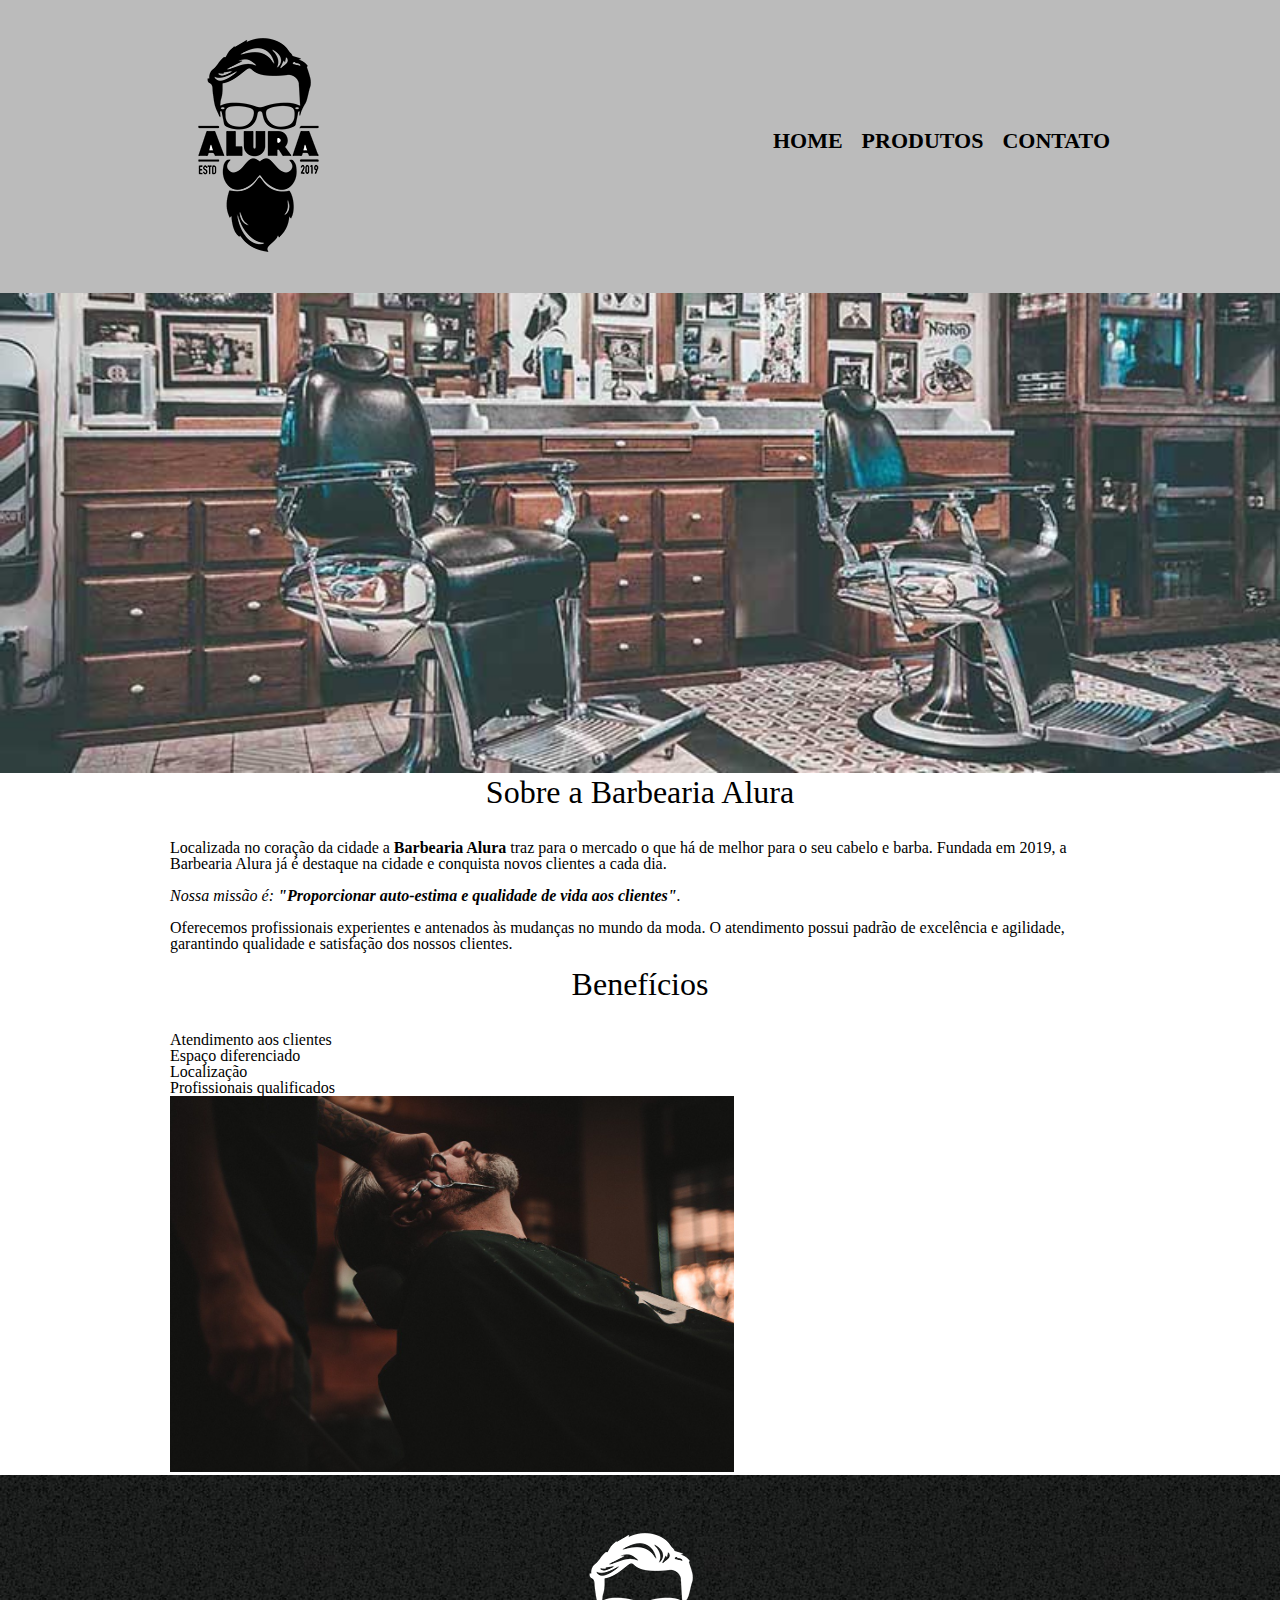
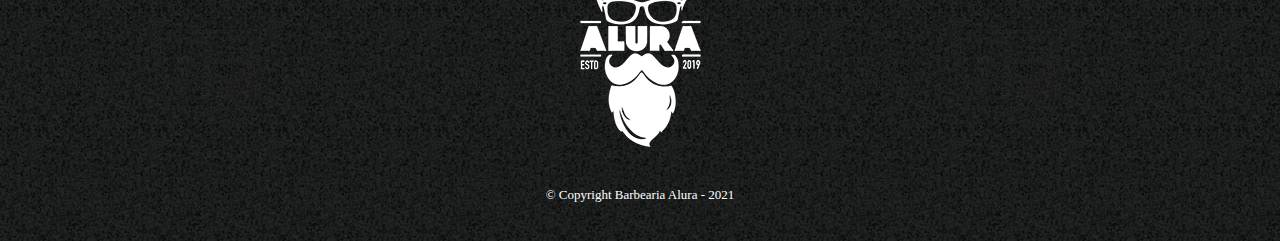
==== index.html @ fdabc2e8 "Adaptando o CSS" ====
<!DOCTYPE html>
<html lang="pt-br">
    <head>
        <title>Barbearia Alura</title>
        <meta charset="utf-8">
        <link rel="stylesheet" href="reset.css">
        <link rel="stylesheet" href="style.css">
    </head>
    <body>
        <header>
            <div class="caixa">
                <h1>
                    <img src="./imagens/logo.png">
                </h1>
                <nav>
                    <ul>
                        <li><a href="index.html">Home</a></li>
                        <li><a href="produtos.html">Produtos</a></li>
                        <li><a href="contato.html">Contato</a></li>
                    </ul>
                </nav>
            </div>
        </header>
        
        <img class="banner" src="banner.jpg">
        
        <main>
            <section class="principal">
                <h2 class="titulo-principal">Sobre a Barbearia Alura</h2>
                
                <p>Localizada no coração da cidade a <strong>Barbearia Alura</strong> traz para o mercado o que há de melhor para o seu cabelo e barba. Fundada em 2019, a Barbearia Alura já é destaque na cidade e conquista novos clientes a cada dia.</p>
                <p id="missao"><em>Nossa missão é: <strong>"Proporcionar auto-estima e qualidade de vida aos clientes"</strong>.</em></p>
                <p>Oferecemos profissionais experientes e antenados às mudanças no mundo da moda. O atendimento possui padrão de excelência e agilidade, garantindo qualidade e satisfação dos nossos clientes.</p>
            </section>
            
            <section class="beneficios">
                <h3 class="titulo-principal">Benefícios</h3>
                <ul>
                    <li class="itens">Atendimento aos clientes</li>
                    <li class="itens">Espaço diferenciado</li>
                    <li class="itens">Localização</li>
                    <li class="itens">Profissionais qualificados</li>
                </ul>
                <img src="beneficios.jpg" class="imagembeneficios">
            </section>
        </main>
        
        <footer>
            <img src="./imagens/logo-branco.png">
            <p class="copyright">&copy; Copyright Barbearia Alura - 2021</p>
        </footer>
    </body>
---- style.css ----
/* Cabeçalho */
header {
    background: #bbbbbb;
    padding: 20px 0;
}

.caixa {
    margin: 0 auto;
    position: relative;
    width: 940px;
}


/* Menu de navegação (Cabeçalho) */
nav {
    position: absolute;
    top: 110px;
    right: 0;
}

nav li {
    display: inline;
    margin-left: 15px;
}

nav a {
    color: #000000;
    font-size: 22px;
    font-weight: bold;
    text-decoration: none;
    text-transform: uppercase;
}

nav a:hover {
    color: #c78c19;
    text-decoration: underline;
}


/*Página de Produtos*/
.produtos {
    margin: 0 auto;
    padding: 50px 0;
    width: 940px;
}

.produtos li {
    border: 2px solid #000000;
    border-radius: 10px;
    box-sizing: border-box;
    display: inline-block;
    margin: 0 1.5%;
    padding: 30px 20px;
    text-align: center;
    vertical-align: top;
    width: 30%;
}

.produtos li:hover {
    border-color: #c78c19;
}

.produtos li:hover h2 {
    font-size: 34px;
}

.produtos li:active {
    border-color: #088c19;
}

.produtos h2 {
    font-size: 30px;
    font-weight: bold;
}

.produto-descricao {
    font-size: 18px;
}

.produto-preco {
    font-size: 22px;
    font-weight: bold;
    margin-top: 10px;
}


/*Página de Contato*/
main {
    width: 940px;
    margin: 0 auto;
}

form {
    margin: 40px 0;
}

form label,
form legend {
    display: block;
    font-size: 20px;
    margin-bottom: 10px;
}

.input-padrao {
    display: block;
    margin-bottom: 20px;
    padding: 10px 25px;
    width: 50%;
}

.checkbox {
    margin: 20px 0;
}

.enviar {
    background: orange;
    border: none;
    border-radius: 5px;
    color: #ffffff;
    font-size: 18px;
    font-weight: bold;
    padding: 15px 0;
    transition: 1s all;
    width: 40%;
}

.enviar:hover {
    background: darkorange;
    cursor: pointer;
    transform: scale(1.2);
}

/*Tabela de horário de funcionamento (Contato)*/
table {
    margin: 20px 0 40px;
}

table thead {
    background: #555555;
    color: #ffffff;
    font-weight: bold;
}

table th, 
table td {
    border: 1px solid #000000;
    padding: 8px 15px;
    text-align: center;
}


/* Footer */
footer {
    background: url("./imagens/bg.jpg");
    padding: 40px 0;
    text-align: center;
}

footer .copyright {
    color: #ffffff;
    font-size: 13px;
    margin-top: 20px;
}


/* Página inicial */
.banner {
    width: 100%;
}

.titulo-principal {
    font-size: 2em;
    margin: 0 0 1em;
    text-align: center;
}

.principal p {
    margin: 0 0 1em;
}

.principal strong {
    font-weight: bold;
}

.principal em {
    font-style: italic;
}

.imagembeneficios {
    width: 60%;
}
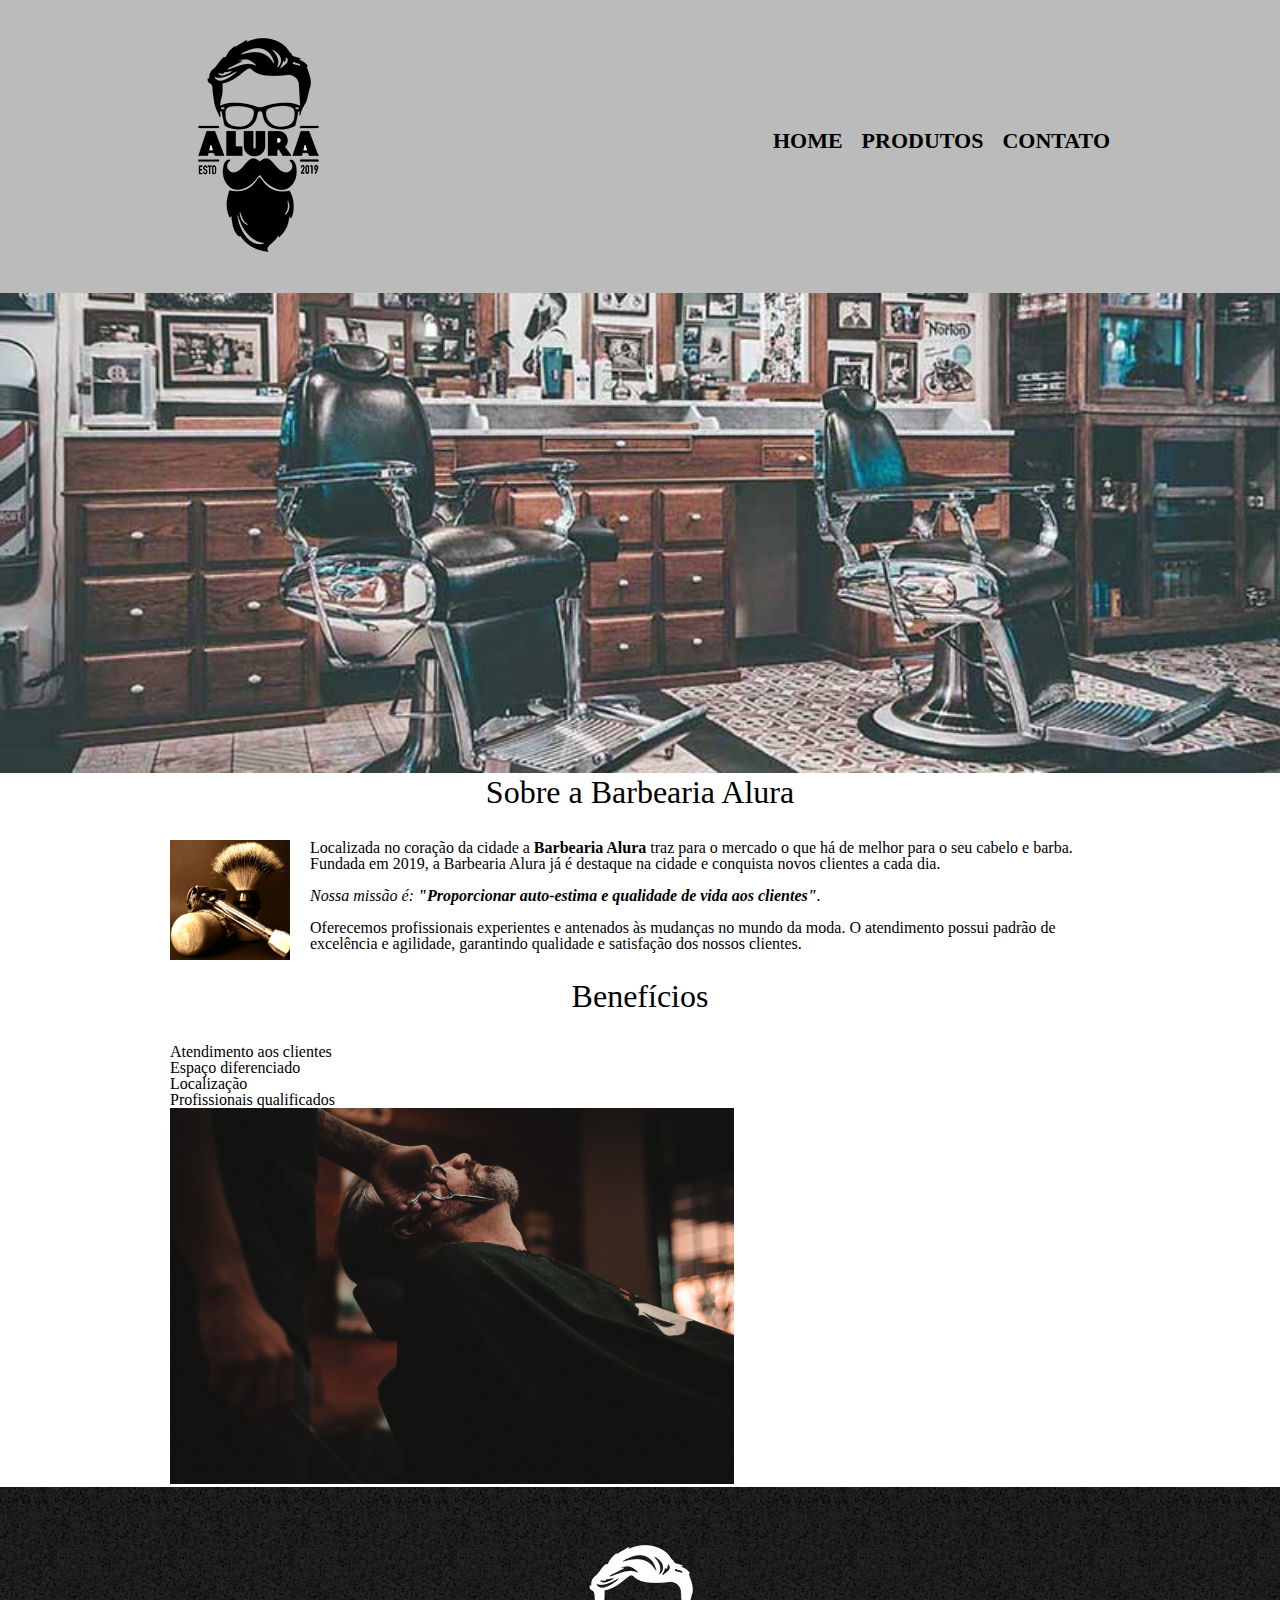
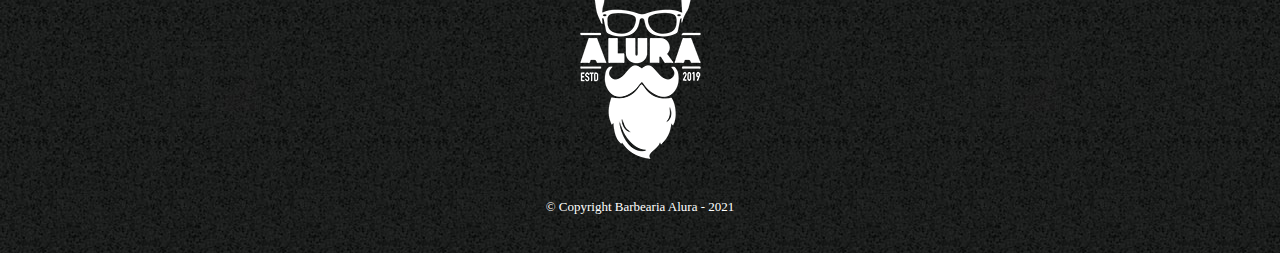
==== commit 3c19f08e: "Usando o float" ====
--- a/index.html
+++ b/index.html
@@ -22,12 +22,12 @@
             </div>
         </header>
         
-        <img class="banner" src="banner.jpg">
+        <img class="banner" src="./imagens/banner.jpg">
         
         <main>
             <section class="principal">
                 <h2 class="titulo-principal">Sobre a Barbearia Alura</h2>
-                
+                <img class="utensilios" src="./imagens/utensilios.jpg" alt="Utensílios de um barbeiro">
                 <p>Localizada no coração da cidade a <strong>Barbearia Alura</strong> traz para o mercado o que há de melhor para o seu cabelo e barba. Fundada em 2019, a Barbearia Alura já é destaque na cidade e conquista novos clientes a cada dia.</p>
                 <p id="missao"><em>Nossa missão é: <strong>"Proporcionar auto-estima e qualidade de vida aos clientes"</strong>.</em></p>
                 <p>Oferecemos profissionais experientes e antenados às mudanças no mundo da moda. O atendimento possui padrão de excelência e agilidade, garantindo qualidade e satisfação dos nossos clientes.</p>
@@ -41,7 +41,7 @@
                     <li class="itens">Localização</li>
                     <li class="itens">Profissionais qualificados</li>
                 </ul>
-                <img src="beneficios.jpg" class="imagembeneficios">
+                <img src="./imagens/beneficios.jpg" class="imagembeneficios">
             </section>
         </main>
         
--- a/style.css
+++ b/style.css
@@ -169,9 +169,16 @@
 }
 
 .titulo-principal {
+    clear: left;
     font-size: 2em;
     margin: 0 0 1em;
     text-align: center;
+}
+
+.principal .utensilios {
+    float: left;
+    margin: 0 20px 20px 0;
+    width: 120px;
 }
 
 .principal p {
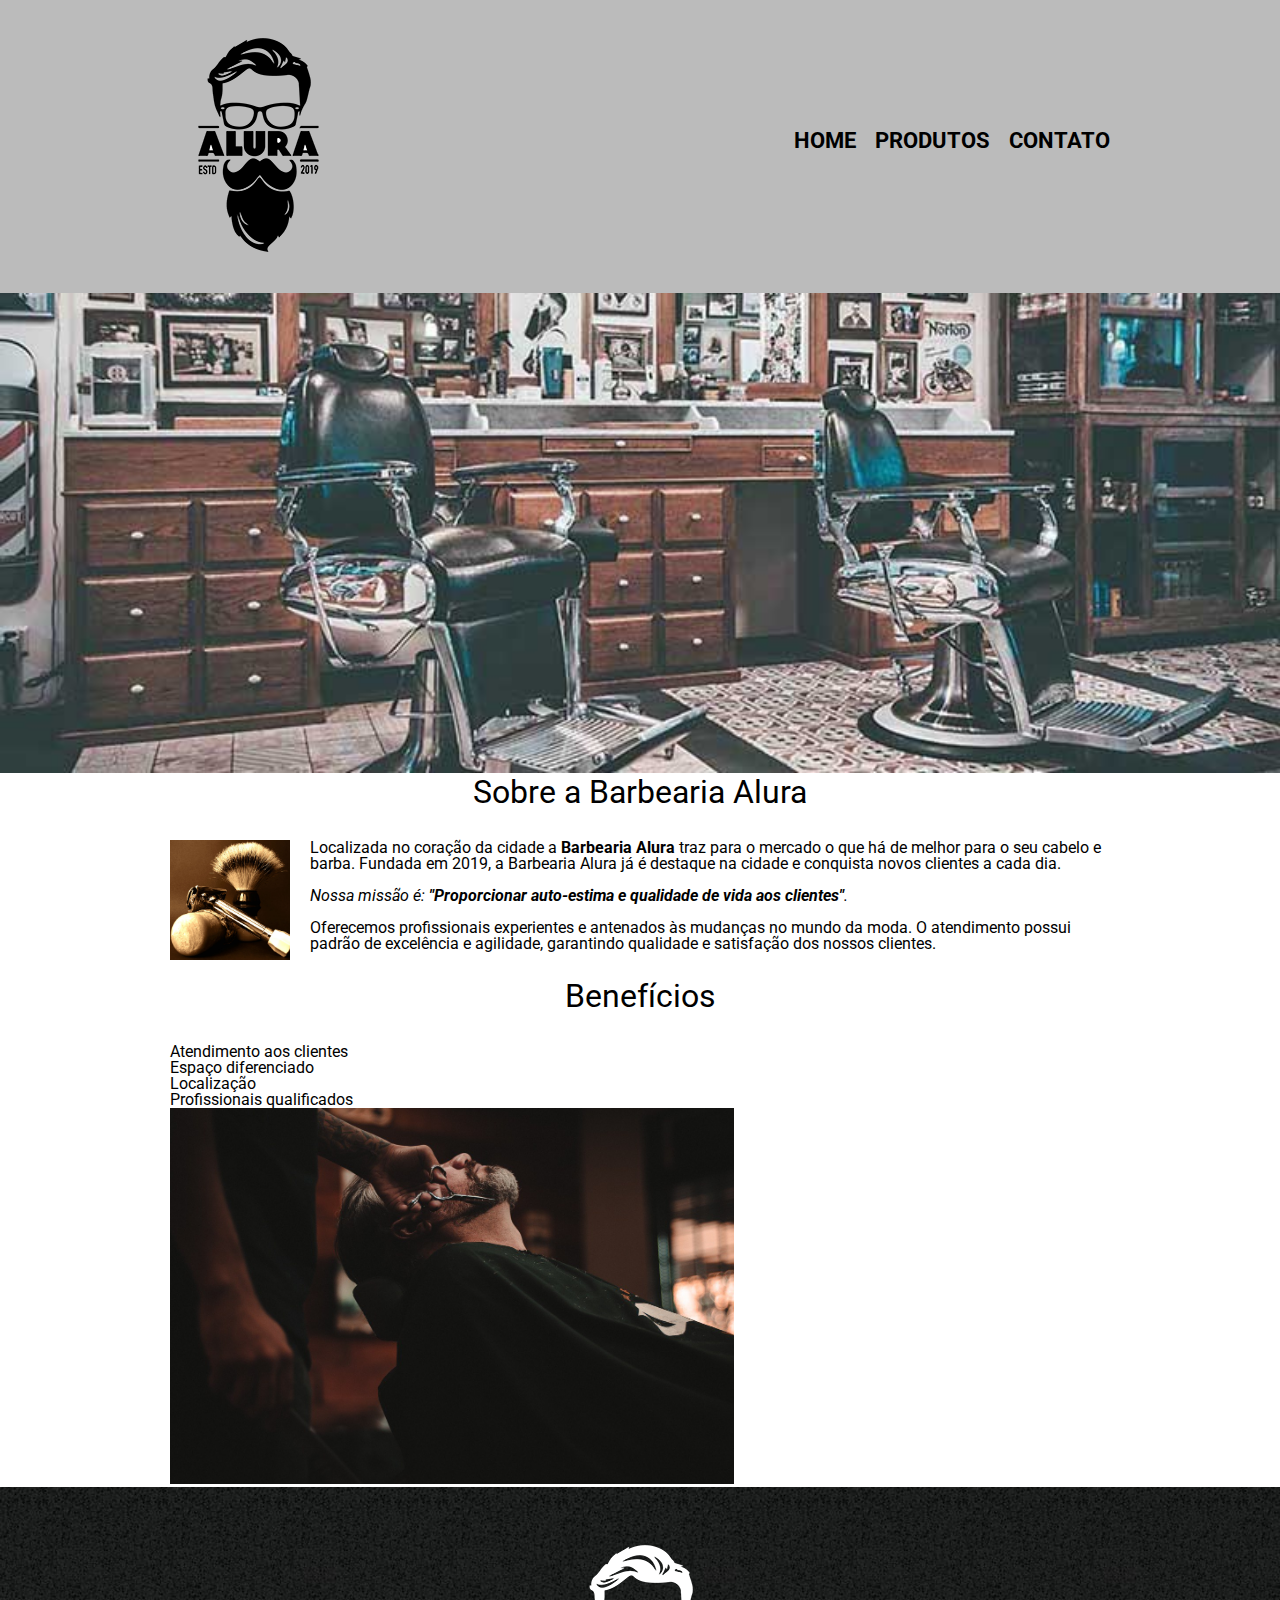
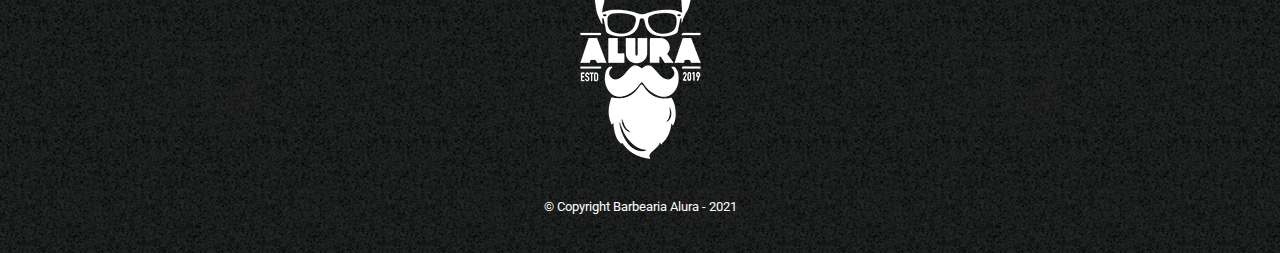
==== commit d8e40656: "Fontes externas" ====
--- a/index.html
+++ b/index.html
@@ -5,6 +5,8 @@
         <meta charset="utf-8">
         <link rel="stylesheet" href="reset.css">
         <link rel="stylesheet" href="style.css">
+        <link rel="preconnect" href="https://fonts.gstatic.com">
+        <link href="https://fonts.googleapis.com/css2?family=Roboto&display=swap" rel="stylesheet">
     </head>
     <body>
         <header>
--- a/style.css
+++ b/style.css
@@ -1,3 +1,8 @@
+/* Formatação global */
+body {
+    font-family: 'Roboto', sans-serif;
+}
+
 /* Cabeçalho */
 header {
     background: #bbbbbb;
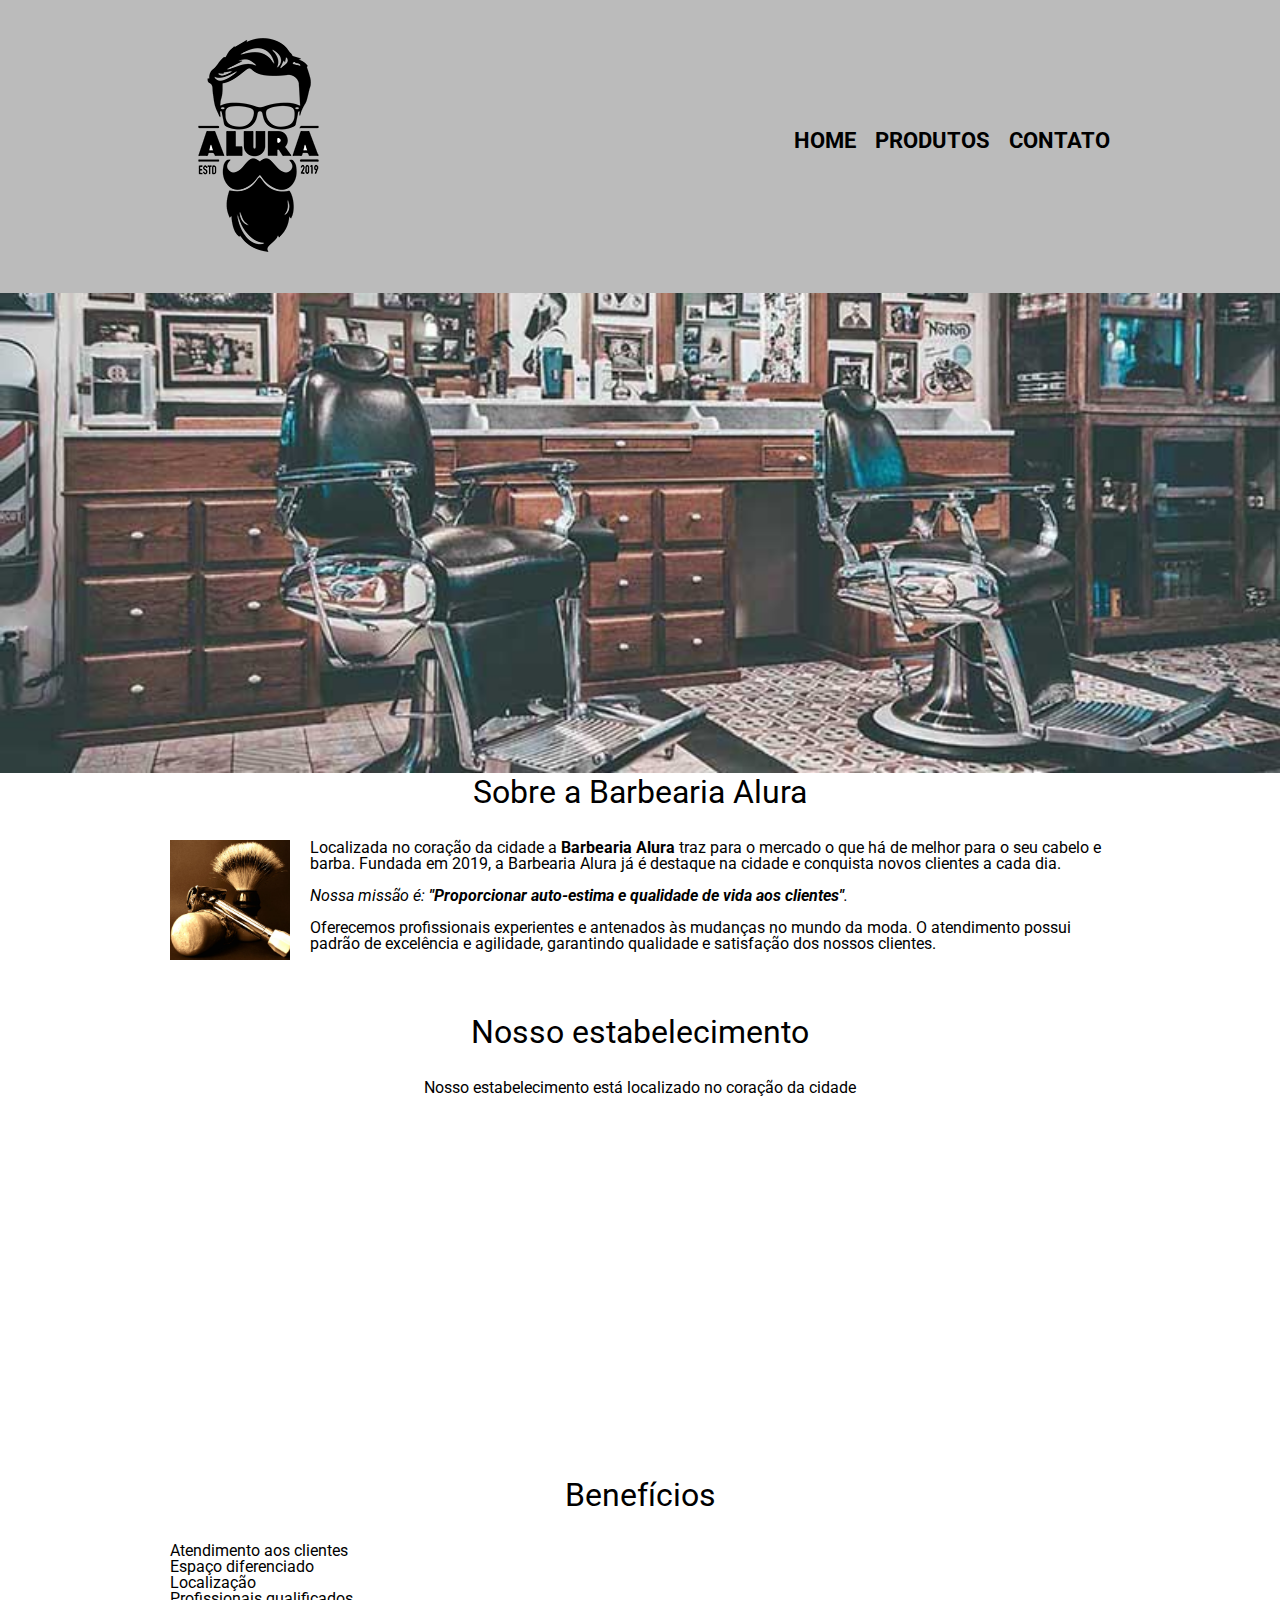
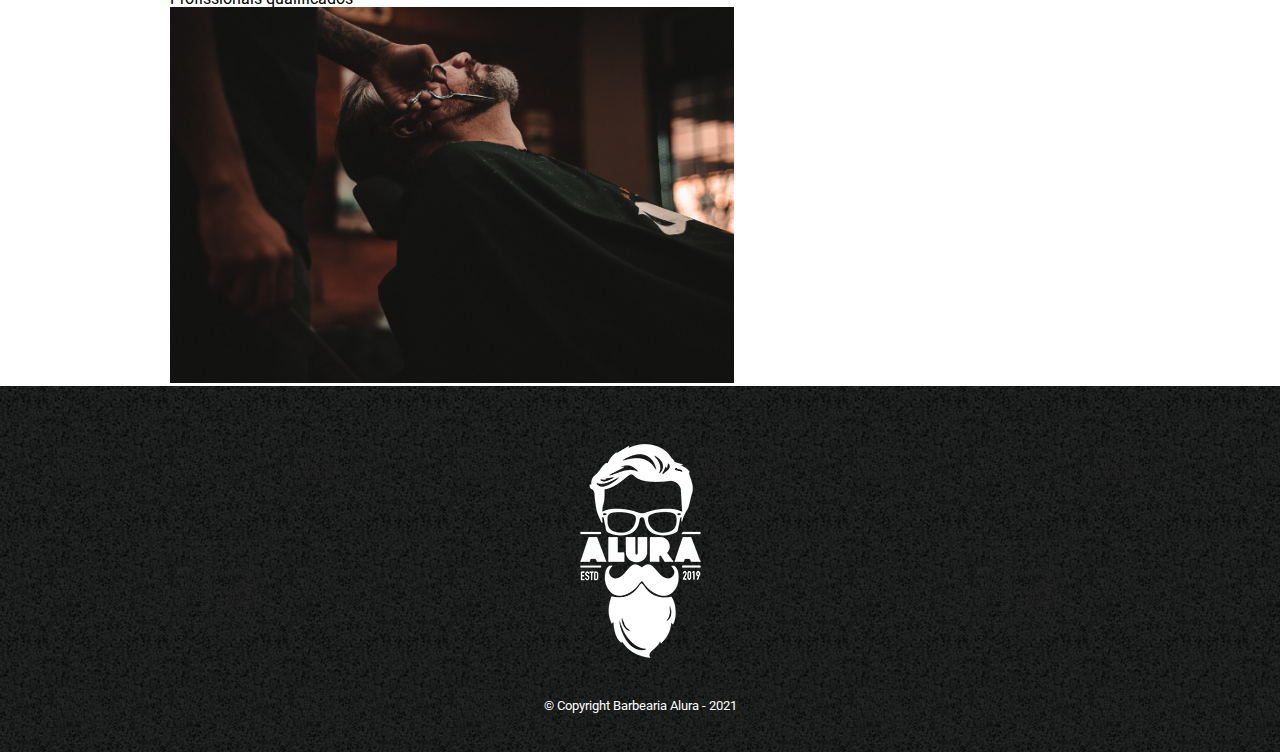
==== commit 58a275e7: "Trabalhando com mapas" ====
--- a/index.html
+++ b/index.html
@@ -35,6 +35,12 @@
                 <p>Oferecemos profissionais experientes e antenados às mudanças no mundo da moda. O atendimento possui padrão de excelência e agilidade, garantindo qualidade e satisfação dos nossos clientes.</p>
             </section>
             
+            <section class="mapa">
+                <h3 class="titulo-principal">Nosso estabelecimento</h3>
+                <p>Nosso estabelecimento está localizado no coração da cidade</p>
+                <iframe src="https://www.google.com/maps/embed?pb=!1m18!1m12!1m3!1d14628.01909829846!2d-46.65677666180183!3d-23.568272002726065!2m3!1f0!2f0!3f0!3m2!1i1024!2i768!4f13.1!3m3!1m2!1s0x94ce59541c6c79c3%3A0x36b90a85f0f8cb33!2sGrupo%20Alura!5e0!3m2!1spt-BR!2sbr!4v1616201418542!5m2!1spt-BR!2sbr" width="100%" height="300" style="border:0;" allowfullscreen="" loading="lazy"></iframe>
+            </section>
+            
             <section class="beneficios">
                 <h3 class="titulo-principal">Benefícios</h3>
                 <ul>
--- a/style.css
+++ b/style.css
@@ -200,4 +200,13 @@
 
 .imagembeneficios {
     width: 60%;
+}
+
+.mapa {
+    padding: 3em 0;
+}
+
+.mapa p {
+    margin: 0 0 2em;
+    text-align: center;
 }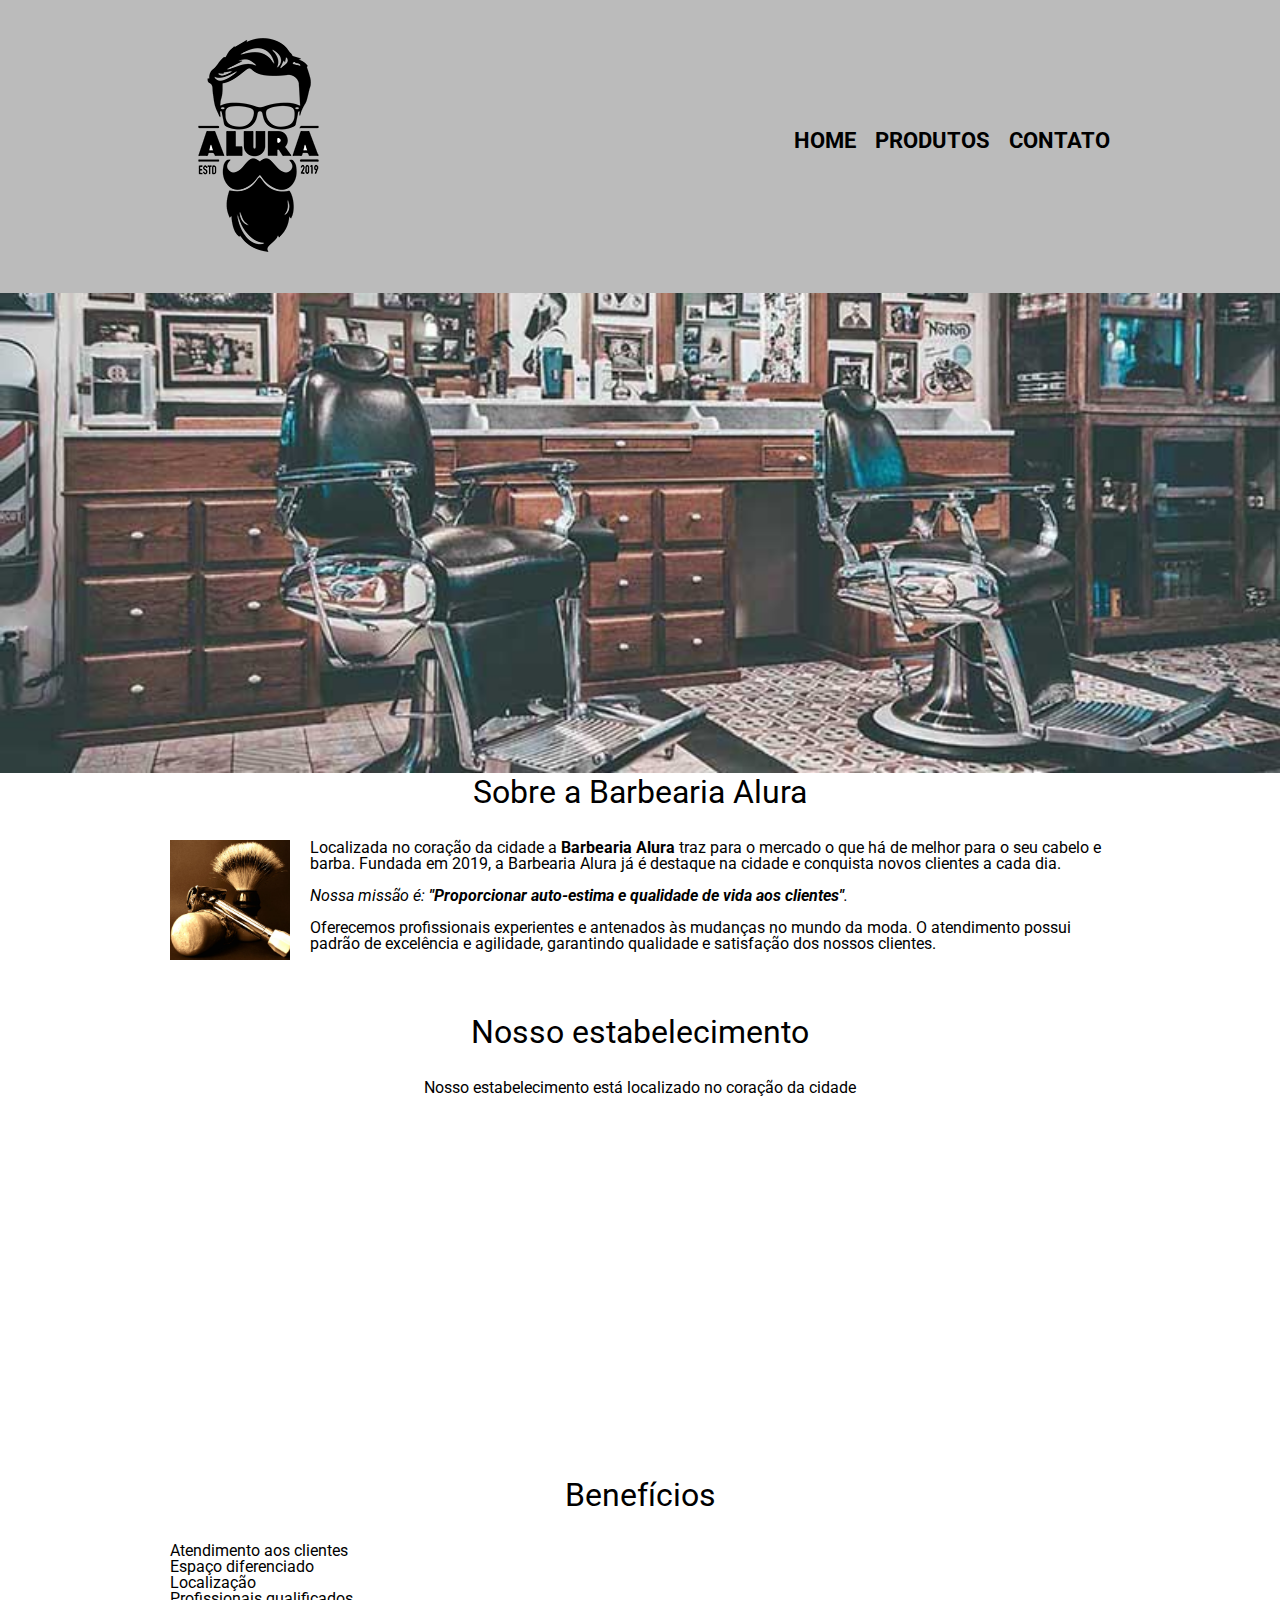
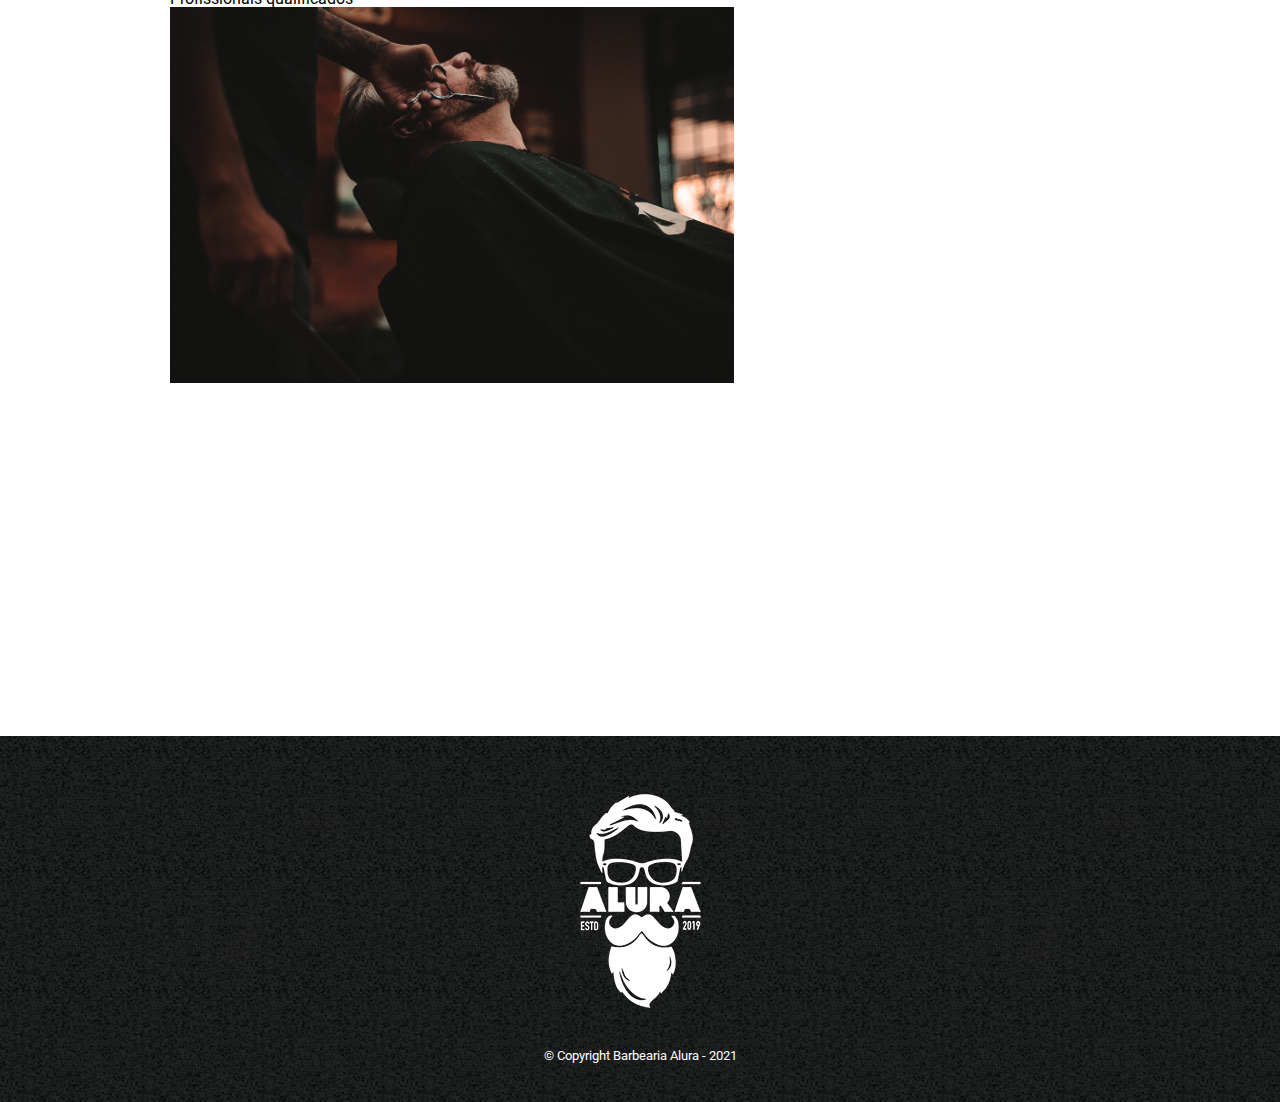
==== commit fca40ae0: "Importando vídeo" ====
--- a/index.html
+++ b/index.html
@@ -50,6 +50,11 @@
                     <li class="itens">Profissionais qualificados</li>
                 </ul>
                 <img src="./imagens/beneficios.jpg" class="imagembeneficios">
+                
+                <div class="video">
+                    <iframe width="560" height="315" src="https://www.youtube.com/embed/wcVVXUV0YUY" title="YouTube video player" frameborder="0" allow="accelerometer; autoplay; clipboard-write; encrypted-media; gyroscope; picture-in-picture" allowfullscreen></iframe>
+                </div>
+                    
             </section>
         </main>
         
--- a/style.css
+++ b/style.css
@@ -209,4 +209,9 @@
 .mapa p {
     margin: 0 0 2em;
     text-align: center;
+}
+
+.video {
+    margin: 1em auto;
+    width: 560px;
 }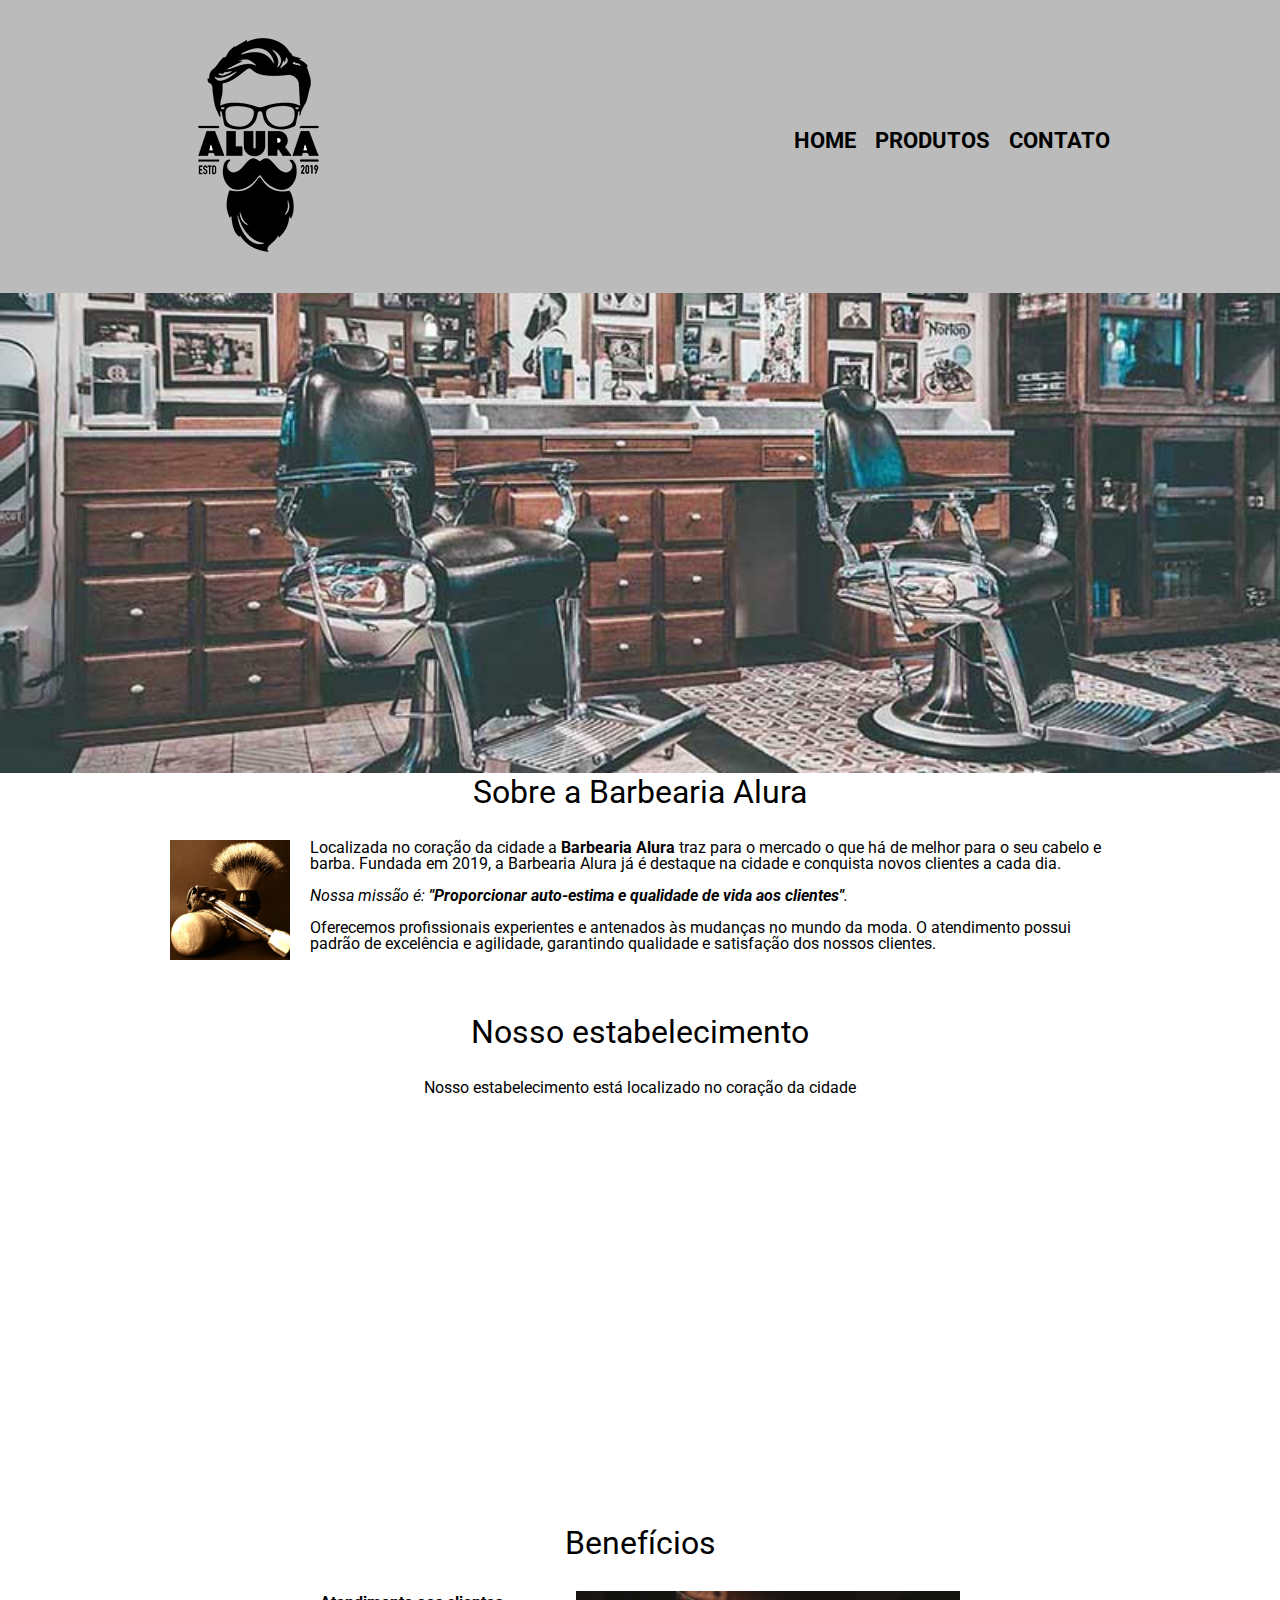
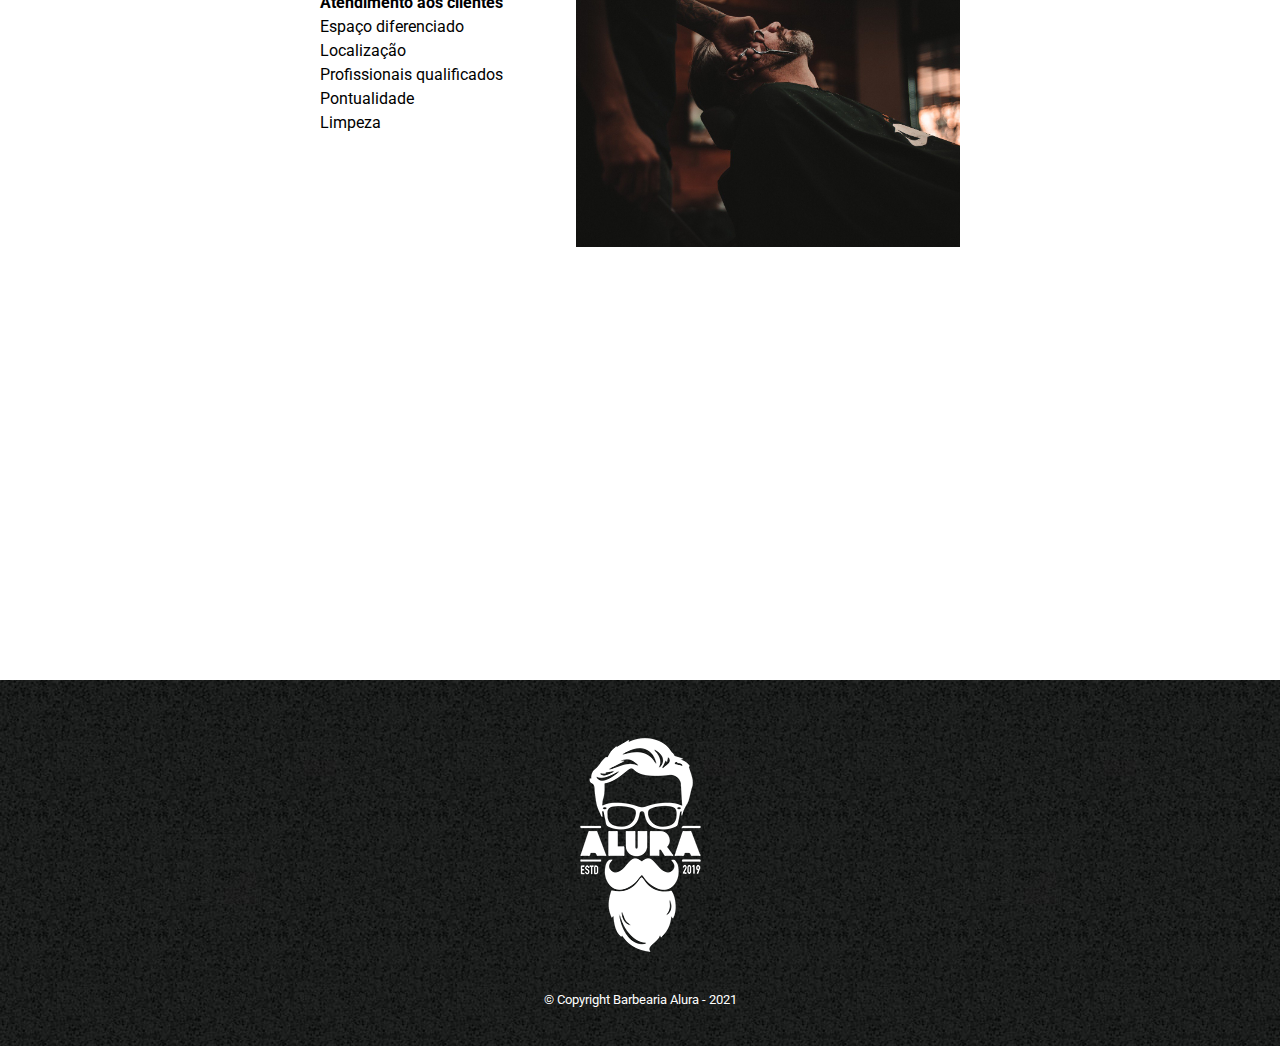
==== commit 0289268f: "Pseudo-classes" ====
--- a/index.html
+++ b/index.html
@@ -43,13 +43,17 @@
             
             <section class="beneficios">
                 <h3 class="titulo-principal">Benefícios</h3>
-                <ul>
-                    <li class="itens">Atendimento aos clientes</li>
-                    <li class="itens">Espaço diferenciado</li>
-                    <li class="itens">Localização</li>
-                    <li class="itens">Profissionais qualificados</li>
-                </ul>
-                <img src="./imagens/beneficios.jpg" class="imagembeneficios">
+                
+                <div class="conteudo-beneficios">
+                    <ul class="lista-beneficios">
+                        <li class="itens">Atendimento aos clientes</li>
+                        <li class="itens">Espaço diferenciado</li>
+                        <li class="itens">Localização</li>
+                        <li class="itens">Profissionais qualificados</li>
+                        <li class="itens">Pontualidade</li>
+                        <li class="itens">Limpeza</li>
+                    </ul><img src="./imagens/beneficios.jpg" class="imagem-beneficios">
+                </div>
                 
                 <div class="video">
                     <iframe width="560" height="315" src="https://www.youtube.com/embed/wcVVXUV0YUY" title="YouTube video player" frameborder="0" allow="accelerometer; autoplay; clipboard-write; encrypted-media; gyroscope; picture-in-picture" allowfullscreen></iframe>
--- a/style.css
+++ b/style.css
@@ -198,10 +198,6 @@
     font-style: italic;
 }
 
-.imagembeneficios {
-    width: 60%;
-}
-
 .mapa {
     padding: 3em 0;
 }
@@ -212,6 +208,33 @@
 }
 
 .video {
-    margin: 1em auto;
+    margin: 2em auto;
     width: 560px;
+}
+
+.beneficios {
+    padding: 3em 0;
+}
+
+.conteudo-beneficios {
+    margin: 0 auto;
+    width: 640px;
+}
+
+.lista-beneficios {
+    display: inline-block;
+    vertical-align: top;
+    width: 40%;
+}
+
+.lista-beneficios .itens {
+    line-height: 1.5em;
+}
+
+.lista-beneficios .itens:first-child {
+    font-weight: bold;
+}
+
+.imagem-beneficios {
+    width: 60%;
 }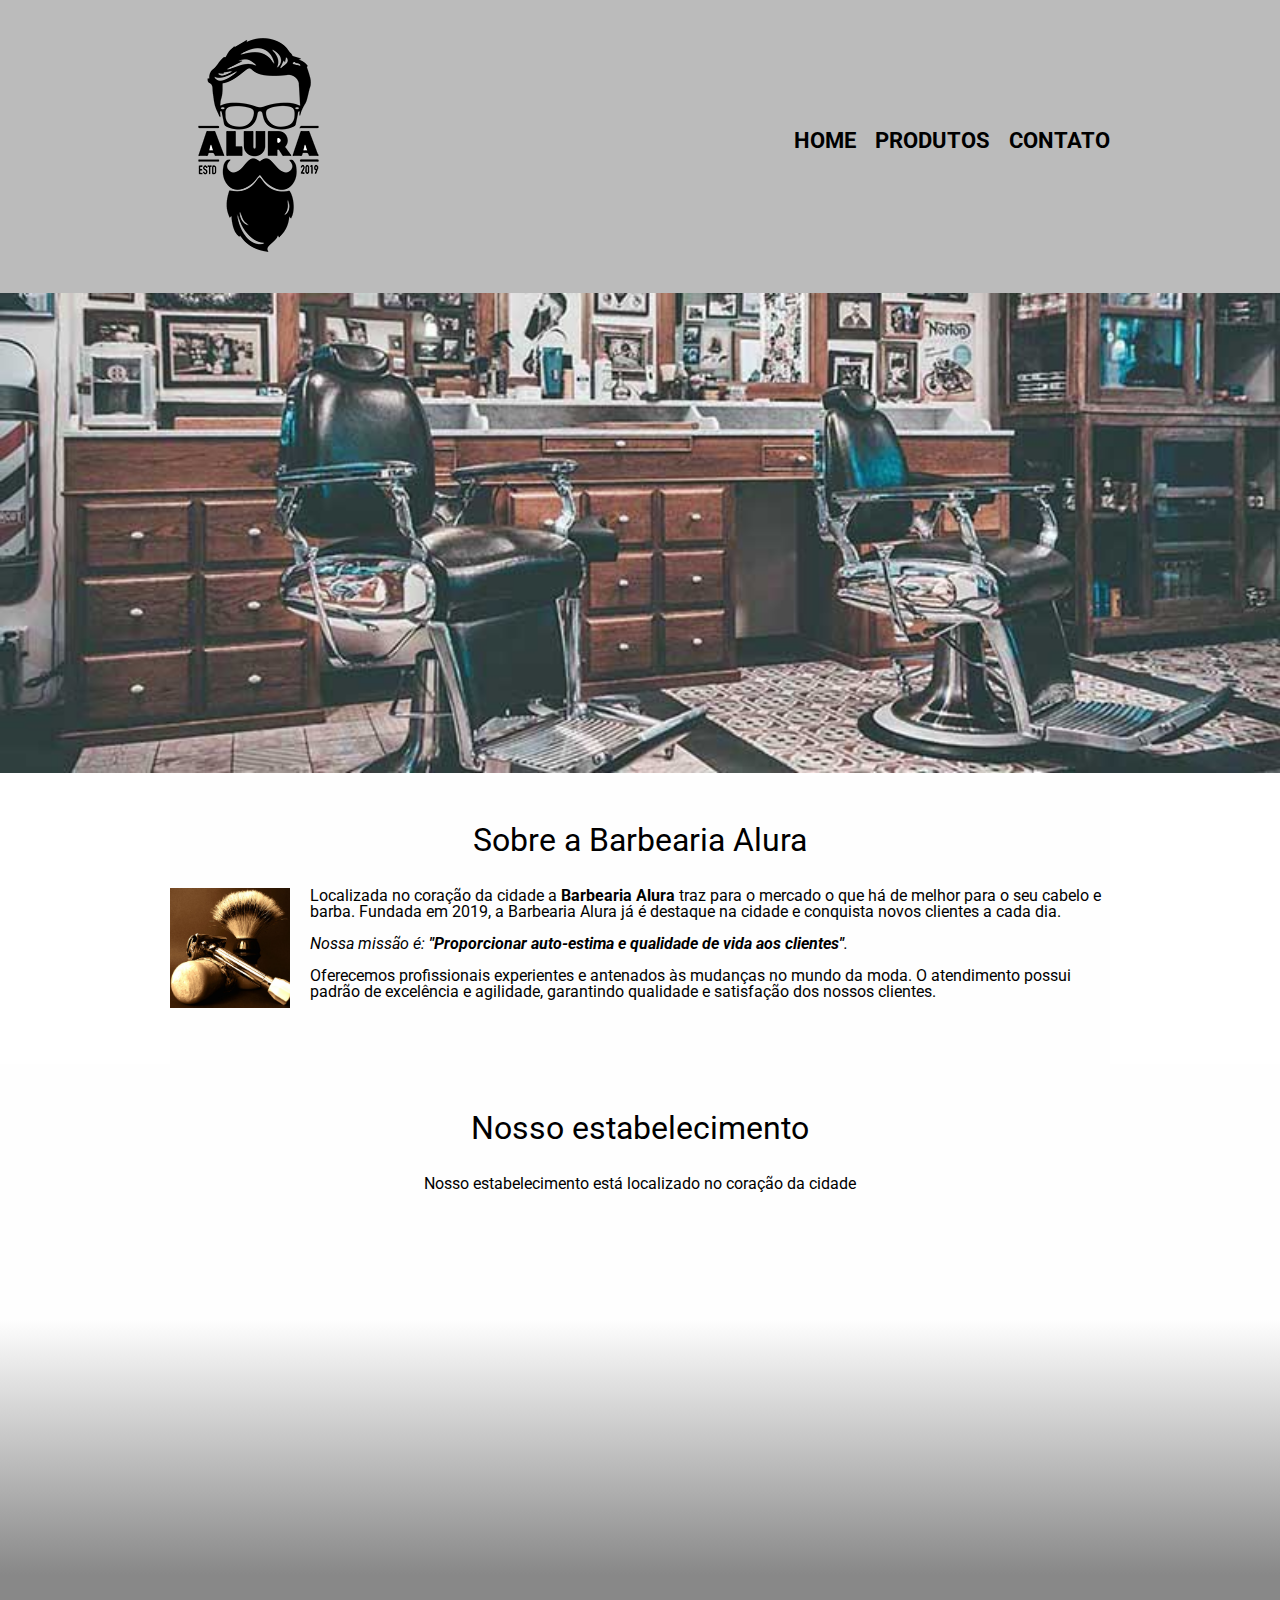
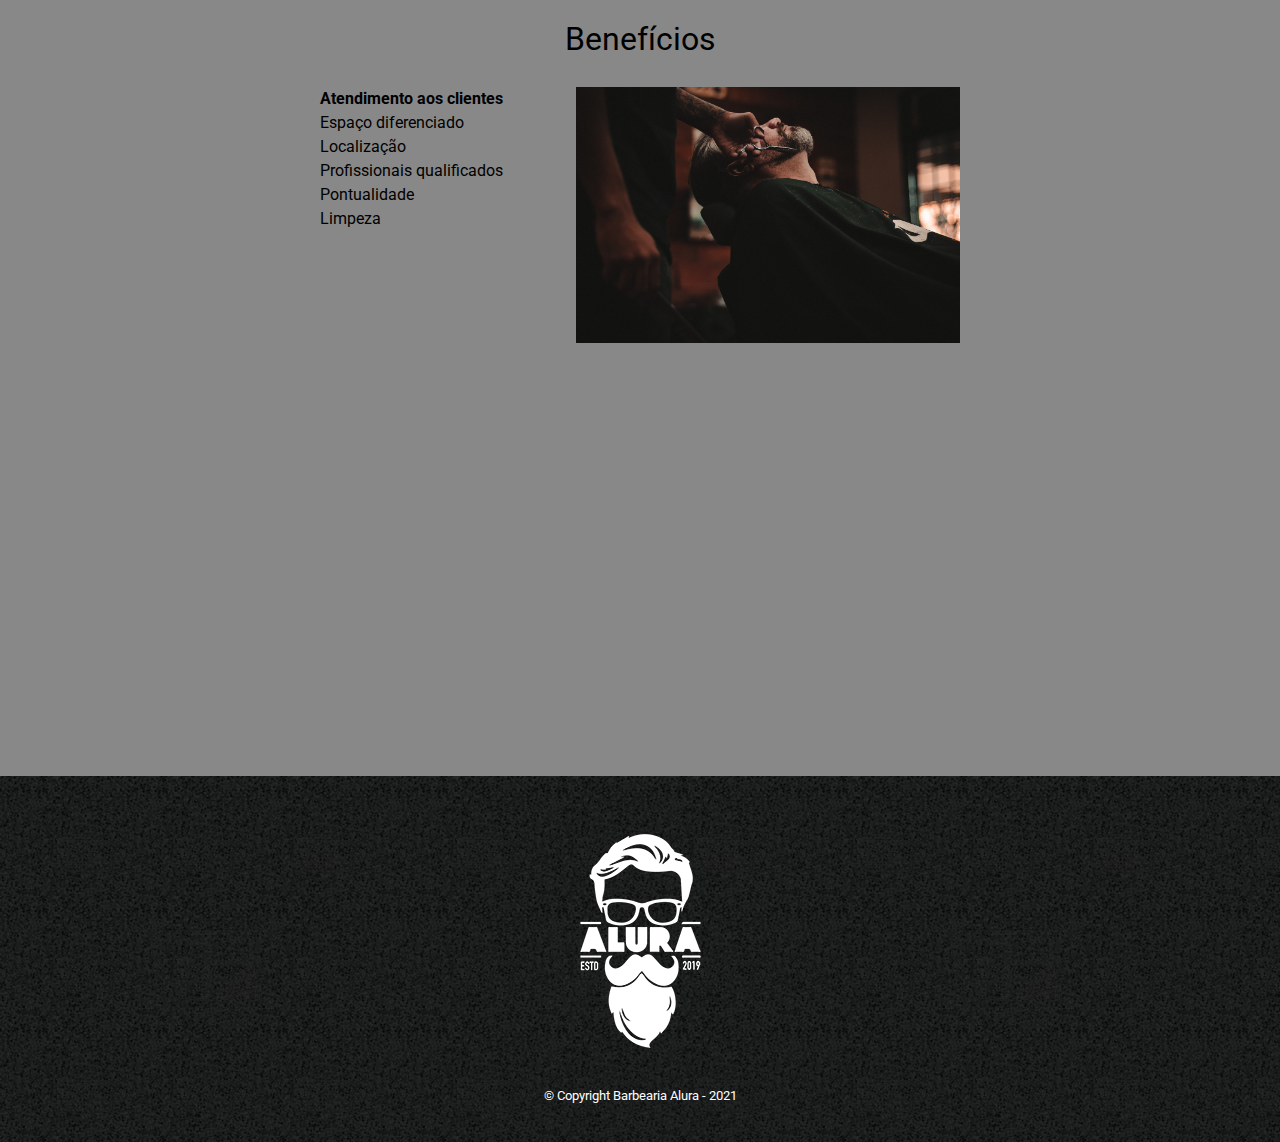
==== commit da895495: "Aplicando gradientes" ====
--- a/index.html
+++ b/index.html
@@ -38,7 +38,9 @@
             <section class="mapa">
                 <h3 class="titulo-principal">Nosso estabelecimento</h3>
                 <p>Nosso estabelecimento está localizado no coração da cidade</p>
-                <iframe src="https://www.google.com/maps/embed?pb=!1m18!1m12!1m3!1d14628.01909829846!2d-46.65677666180183!3d-23.568272002726065!2m3!1f0!2f0!3f0!3m2!1i1024!2i768!4f13.1!3m3!1m2!1s0x94ce59541c6c79c3%3A0x36b90a85f0f8cb33!2sGrupo%20Alura!5e0!3m2!1spt-BR!2sbr!4v1616201418542!5m2!1spt-BR!2sbr" width="100%" height="300" style="border:0;" allowfullscreen="" loading="lazy"></iframe>
+                <div class="mapa-conteudo">
+                    <iframe src="https://www.google.com/maps/embed?pb=!1m18!1m12!1m3!1d14628.01909829846!2d-46.65677666180183!3d-23.568272002726065!2m3!1f0!2f0!3f0!3m2!1i1024!2i768!4f13.1!3m3!1m2!1s0x94ce59541c6c79c3%3A0x36b90a85f0f8cb33!2sGrupo%20Alura!5e0!3m2!1spt-BR!2sbr!4v1616201418542!5m2!1spt-BR!2sbr" width="100%" height="300" style="border:0;" allowfullscreen="" loading="lazy"></iframe>
+                </div>
             </section>
             
             <section class="beneficios">
--- a/style.css
+++ b/style.css
@@ -90,9 +90,9 @@
 
 
 /*Página de Contato*/
-main {
-    width: 940px;
-    margin: 0 auto;
+.conteudo-contato {
+    margin: 0 auto;
+    width: 940px;
 }
 
 form {
@@ -180,6 +180,13 @@
     text-align: center;
 }
 
+.principal {
+    background: #fefefe;
+    padding: 3em 0;
+    margin: 0 auto;
+    width: 940px;
+}
+
 .principal .utensilios {
     float: left;
     margin: 0 20px 20px 0;
@@ -200,11 +207,18 @@
 
 .mapa {
     padding: 3em 0;
+    margin: 0 auto;
+    background: linear-gradient(#fefefe 50%, #888888);
 }
 
 .mapa p {
     margin: 0 0 2em;
     text-align: center;
+}
+
+.mapa-conteudo {
+    margin: 0 auto;
+    width: 940px;
 }
 
 .video {
@@ -213,6 +227,7 @@
 }
 
 .beneficios {
+    background: #888888;
     padding: 3em 0;
 }
 
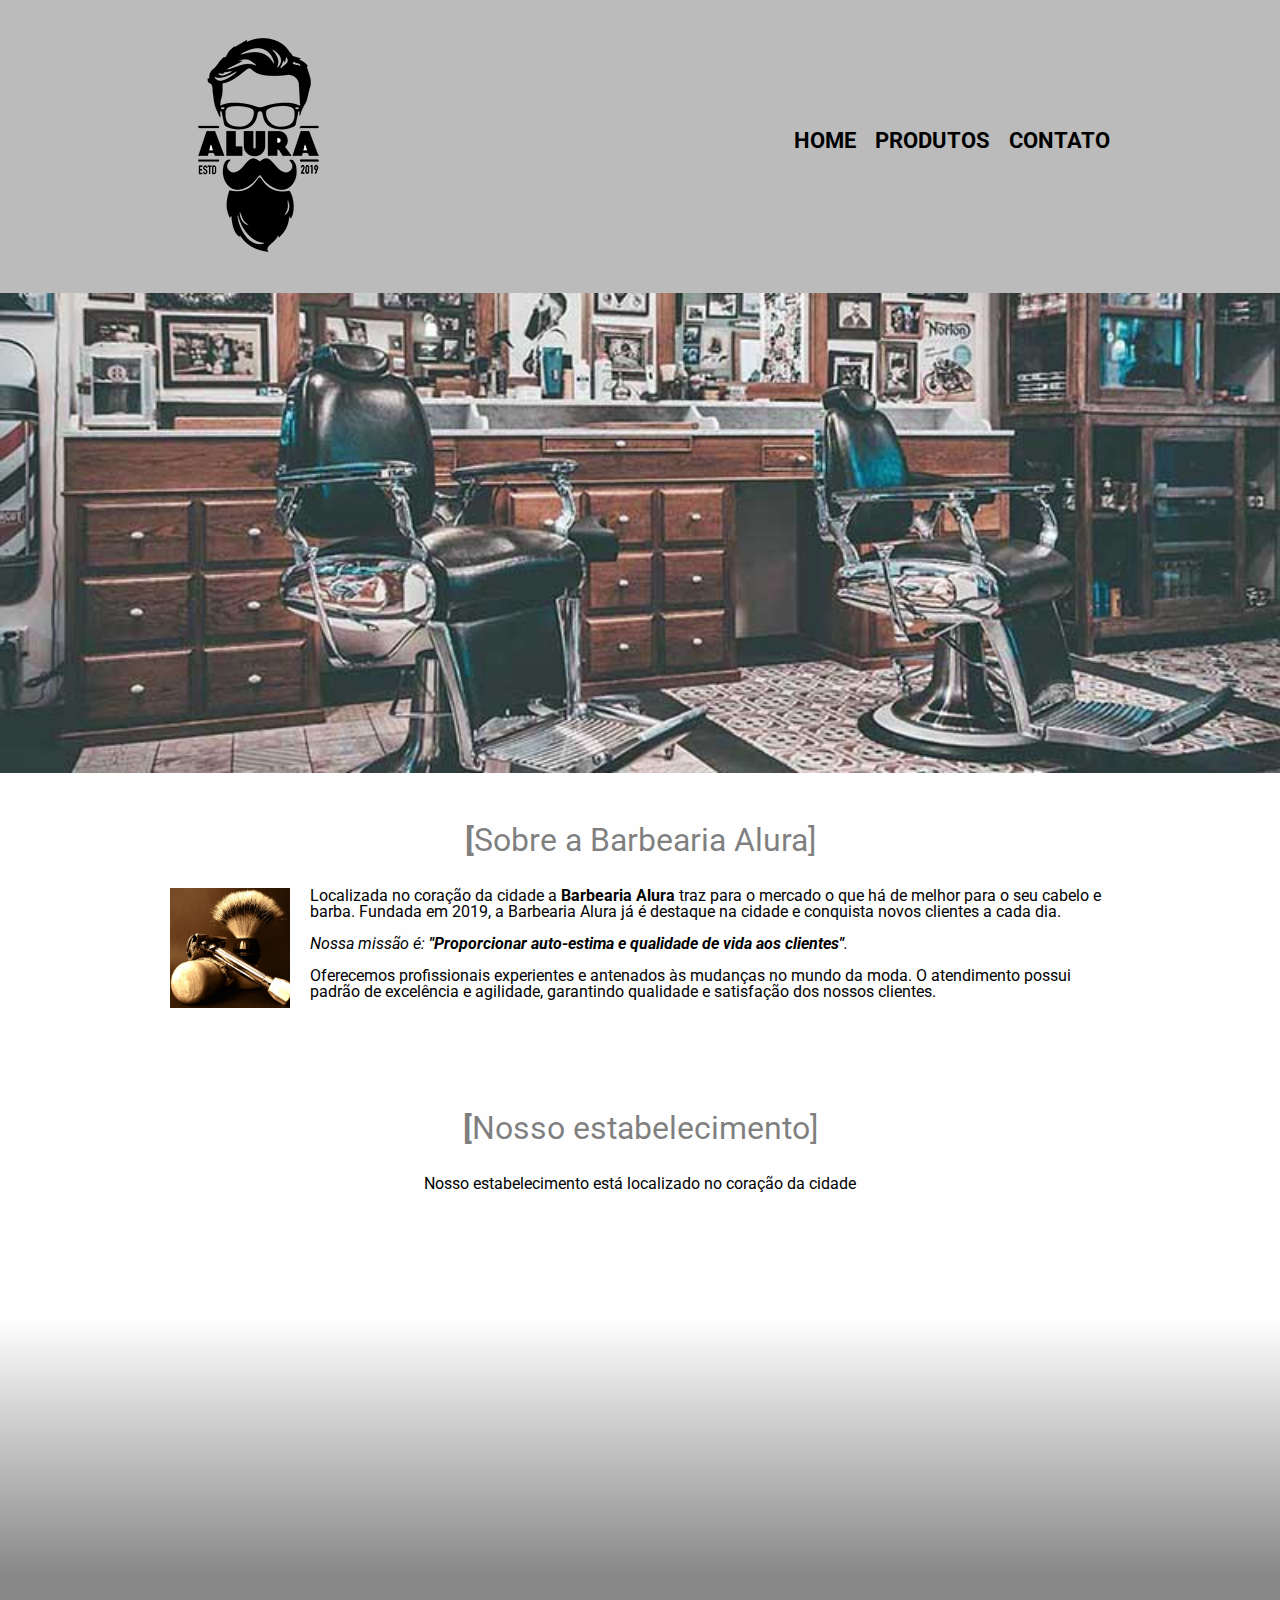
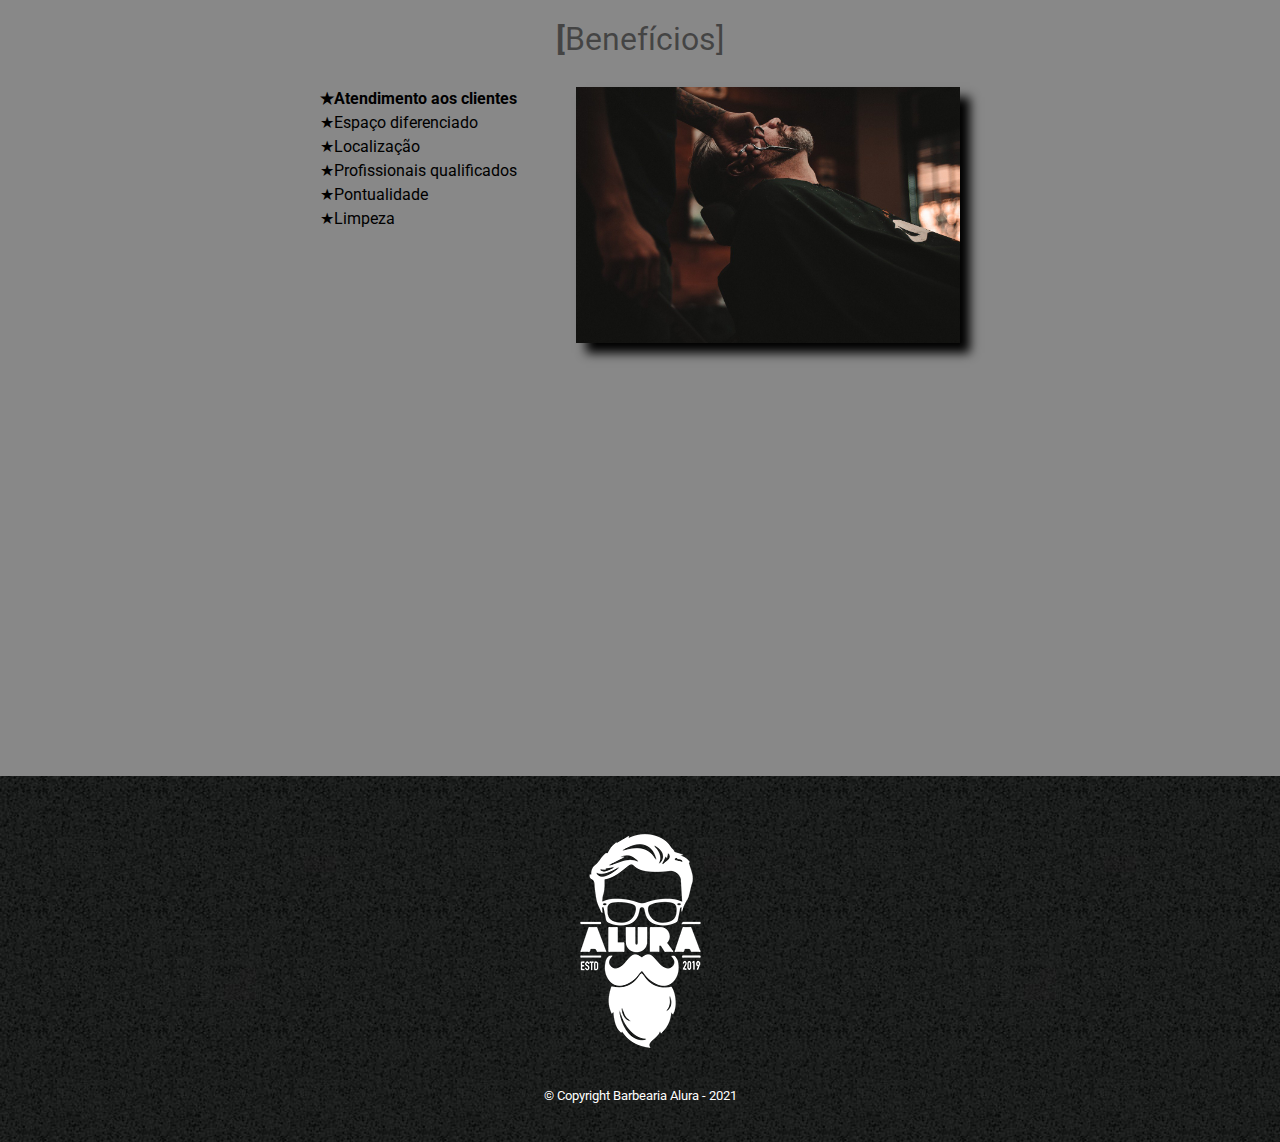
==== commit 2717a1ab: "Meta tag de Viewport" ====
--- a/index.html
+++ b/index.html
@@ -3,6 +3,7 @@
     <head>
         <title>Barbearia Alura</title>
         <meta charset="utf-8">
+        <meta name="viewport" content="width=device-width">
         <link rel="stylesheet" href="reset.css">
         <link rel="stylesheet" href="style.css">
         <link rel="preconnect" href="https://fonts.gstatic.com">
--- a/style.css
+++ b/style.css
@@ -175,9 +175,22 @@
 
 .titulo-principal {
     clear: left;
+    color: rgba(0, 0, 0, 0.5);
     font-size: 2em;
     margin: 0 0 1em;
     text-align: center;
+}
+
+.titulo-principal:first-letter {
+    font-weight: bold;
+}
+
+.titulo-principal::before {
+    content: "[";
+}
+
+.titulo-principal::after {
+    content: "]";
 }
 
 .principal {
@@ -246,10 +259,29 @@
     line-height: 1.5em;
 }
 
+.lista-beneficios .itens::before {
+    content: "★";
+}
+
 .lista-beneficios .itens:first-child {
     font-weight: bold;
 }
 
 .imagem-beneficios {
+    box-shadow: 10px 10px 10px 0 #000000;
+    opacity: 1;
+    transition: 400ms;
     width: 60%;
+    
+    /*box-shadow: EixoX EixoY Espalhamento IntensidadeDaBordaDaSombraCor*/
+}
+
+.imagem-beneficios:hover {
+    opacity: 0.3;
+}
+
+@media screen and (max-width: 480px) {
+    body {
+        background: red;
+    }
 }